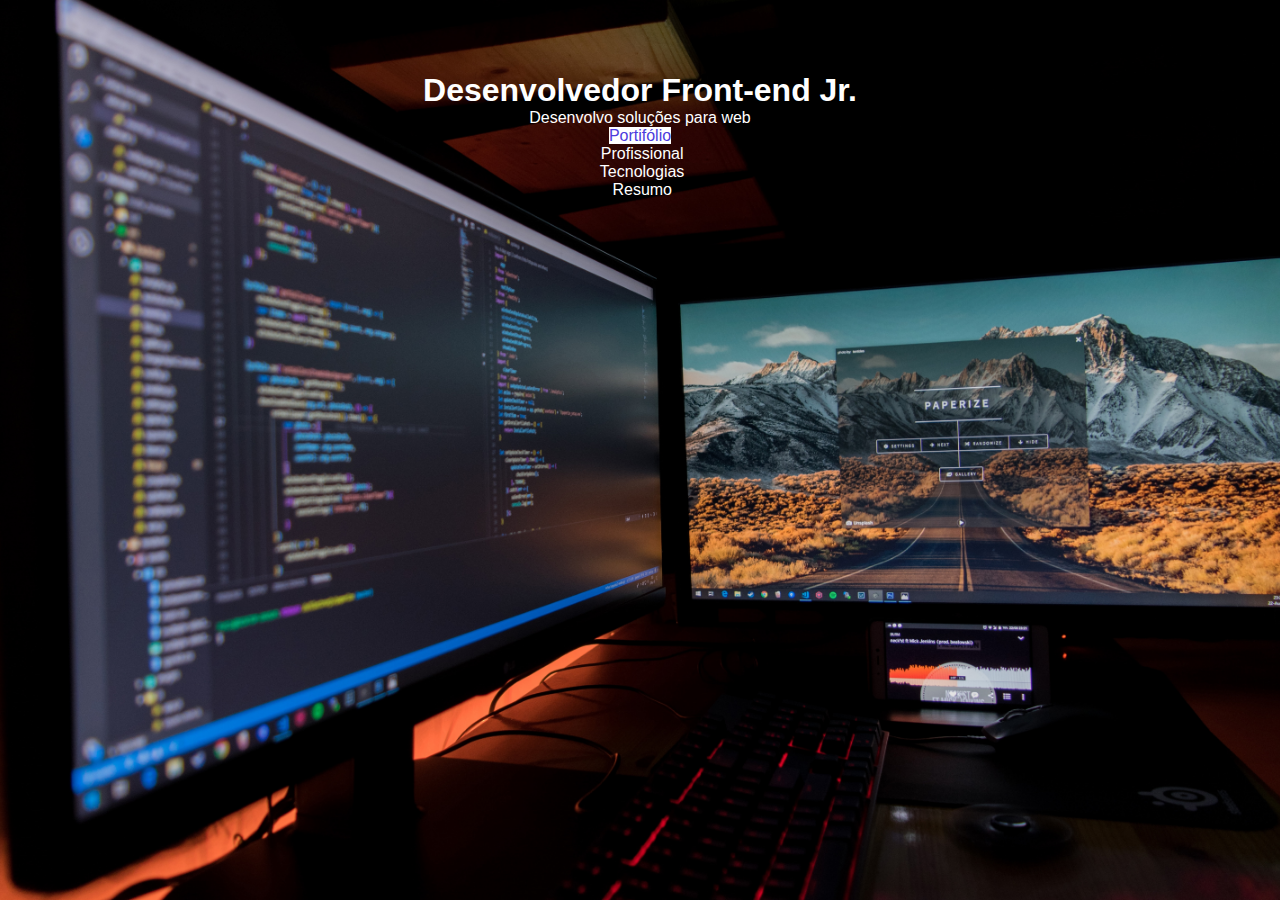
==== index.html @ f424c0a4 "Criação html basico e css simples" ====
<!DOCTYPE html>
<html lang="pt-br">
<head>
    <meta charset="UTF-8">
    <meta name="viewport" content="width=device-width, initial-scale=1.0">
    <meta http-equiv="X-UA-Compatible" content="ie=edge">
    <title>Portifólio</title>
    <link href="css/style.css" type="text/css" rel="stylesheet"/>
</head>
<body>
   

    <div class="banner">
        <h1>Desenvolvedor Front-end Jr.</h1>
        <p class="tagline">Desenvolvo soluções para web</p>
        <a class="banner_btn" href="#">Portifólio</a>
    


   <div class="roll">
       <div class="roll_cell">
            <p> <img src="" alt=""> Profissional </p>
        <div class="roll_cell">
            <p> <img src="" alt=""> Tecnologias </p> 
        <div class="roll_cell">
            <p> <img src="" alt=""> Resumo </p>   
        
       </div>




   </div>

</div>
   
</body>
</html>
---- css/style.css ----
html, body{
    height:100%;
    margin: 0;
    padding:0;
    background-color: white;
}
  .banner{
    padding: 0;
    margin: 0;
    background-image: url(../img/bg.jpg);
    background-repeat: no-repeat;
    background-size: cover;
    background-position: center;
    height: 100vh;
    text-align: center;
    font-family: Verdana, Geneva, Tahoma, sans-serif;
  }

  .banner h1{
    color: white;
    margin: 0;
    padding: 2.25em 0 0 0;
    clear: both;
  }

  .banner p{
    color: white;
    margin: 0;
    padding: 0;
  }

  .banner a{
    background-color: white;

  }
  
  .tagline{
    font-weight: 100;
    margin: 0.5em 0 1em 0;
    padding: 0;
    font-family: Verdana, Geneva, Tahoma, sans-serif;
  }

  .banner_btn{
    color: rgb(76, 60, 221);
    text-decoration: none;
    font-family: Verdana, Geneva, Tahoma, sans-serif;
  }

  .banner  a  p{
    background-color: white;
    width:100px;
    padding: 0.75em 0;
    margin-left: auto;
    margin-left: auto;
 
}
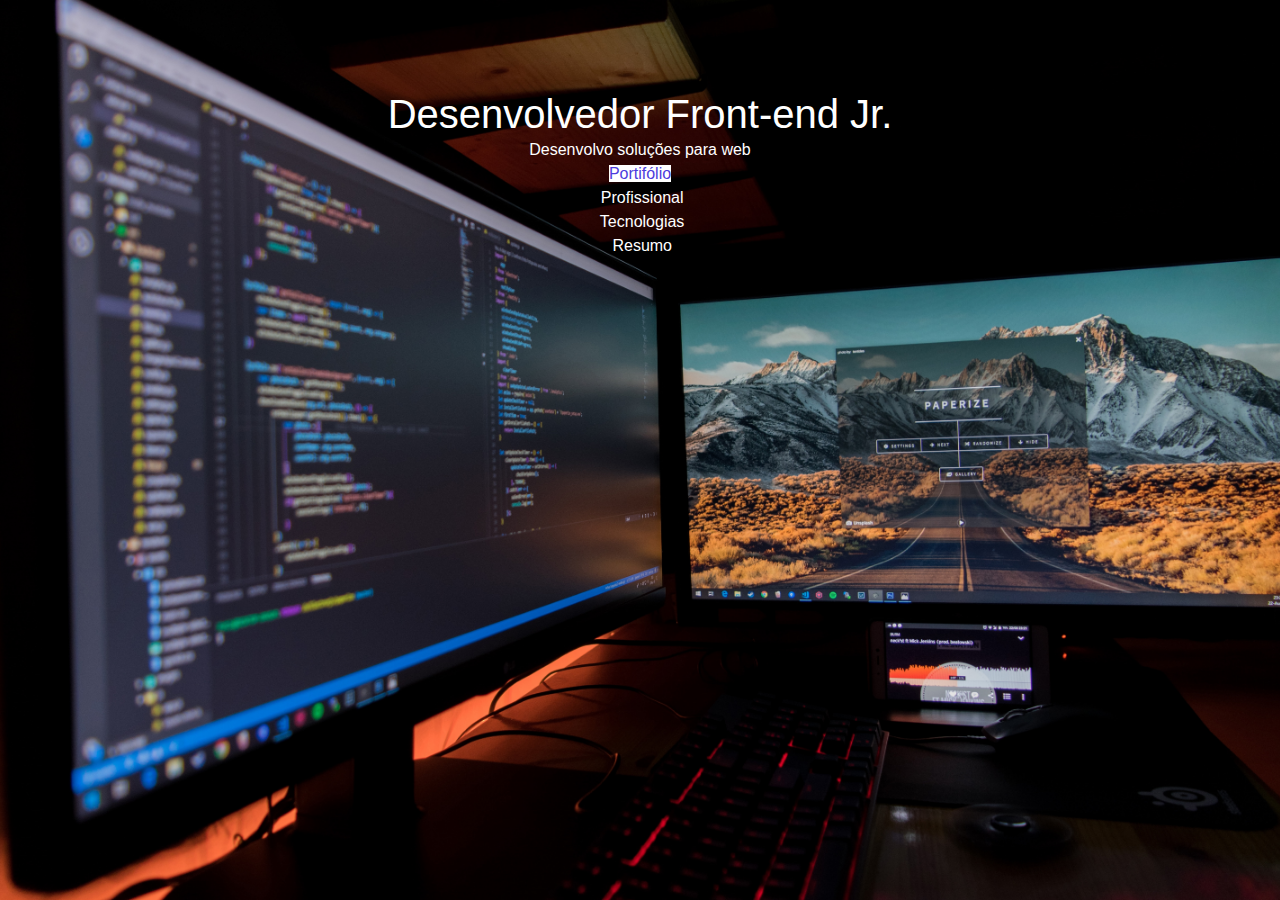
==== commit 763b0265: "adicionado links via CDN  bootstrap-4" ====
--- a/index.html
+++ b/index.html
@@ -1,10 +1,16 @@
 <!DOCTYPE html>
 <html lang="pt-br">
 <head>
+    <!-- Required meta tags -->
     <meta charset="UTF-8">
-    <meta name="viewport" content="width=device-width, initial-scale=1.0">
+    <meta name="viewport" content="width=device-width, initial-scale=1, shrink-to-fit=no">
     <meta http-equiv="X-UA-Compatible" content="ie=edge">
-    <title>Portifólio</title>
+
+    <!-- Bootstrap CSS -->
+    <link rel="stylesheet" href="https://stackpath.bootstrapcdn.com/bootstrap/4.3.1/css/bootstrap.min.css"
+     integrity="sha384-ggOyR0iXCbMQv3Xipma34MD+dH/1fQ784/j6cY/iJTQUOhcWr7x9JvoRxT2MZw1T" crossorigin="anonymous">
+     <link rel="shortcut icon" href="img/icon.png" /> 
+    <title> Portifólio</title>
     <link href="css/style.css" type="text/css" rel="stylesheet"/>
 </head>
 <body>
@@ -34,6 +40,16 @@
 
 </div>
    
+
+
+
+
+
+
+<script src="https://stackpath.bootstrapcdn.com/bootstrap/4.3.1/js/bootstrap.min.js" 
+integrity="sha384-JjSmVgyd0p3pXB1rRibZUAYoIIy6OrQ6VrjIEaFf/nJGzIxFDsf4x0xIM+B07jRM" crossorigin="anonymous"></script>
+
+
 </body>
 </html>
 
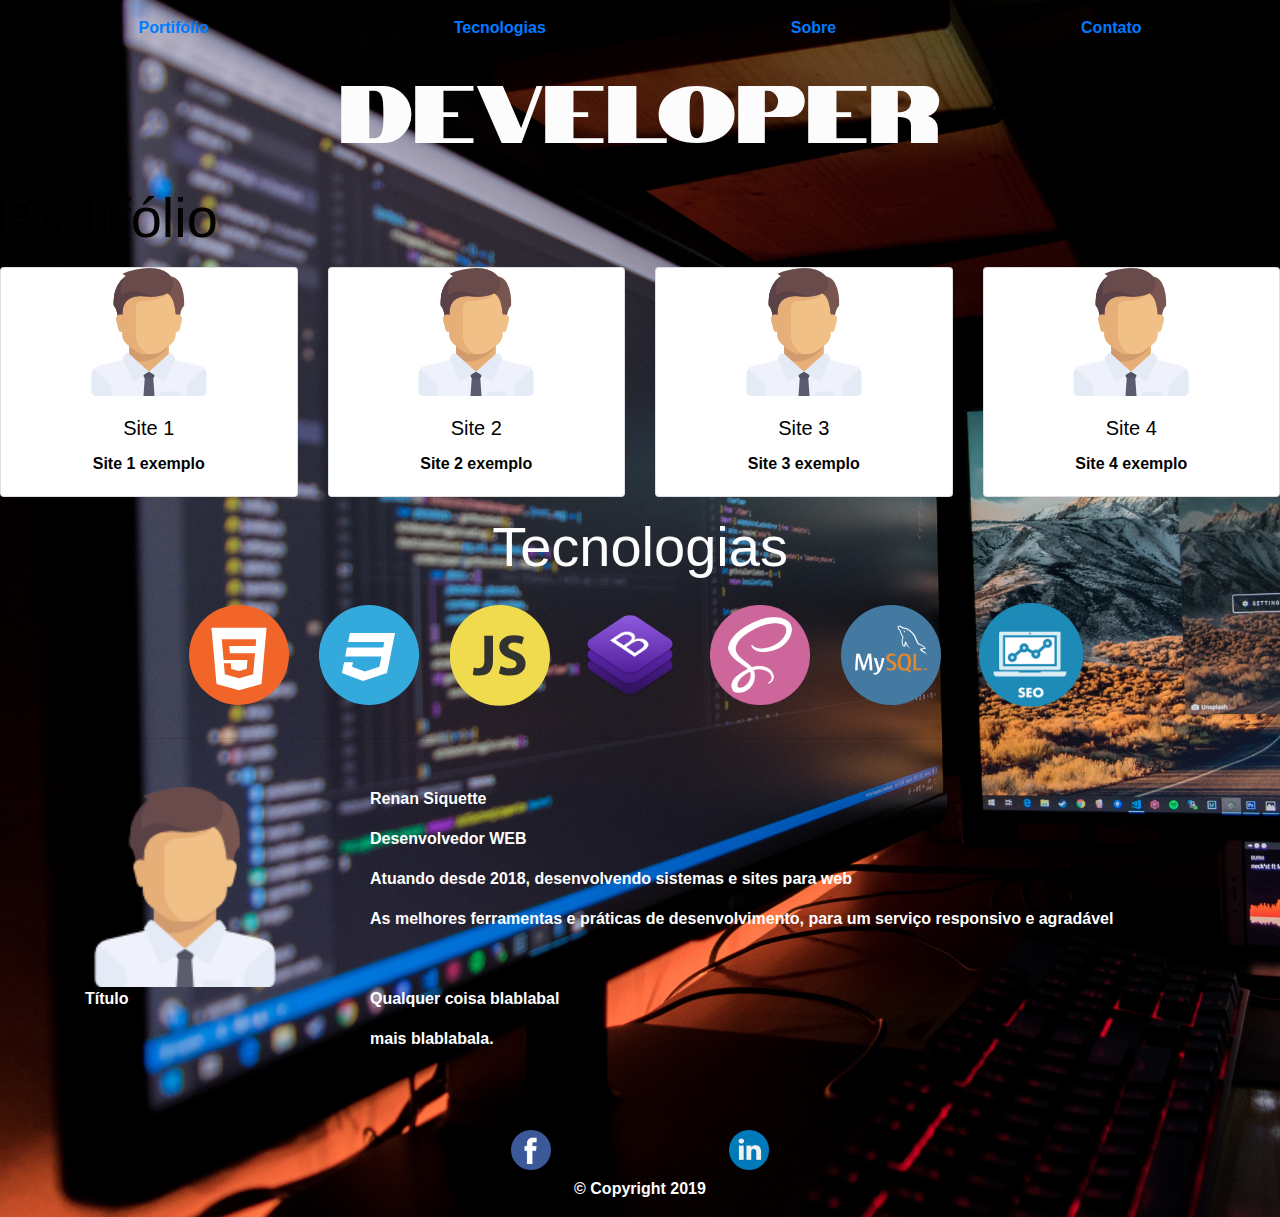
==== commit 94ebfcf7: "Modificado UX/ implementação section portifolio,sobre, tecnologias" ====
--- a/index.html
+++ b/index.html
@@ -9,46 +9,169 @@
     <!-- Bootstrap CSS -->
     <link rel="stylesheet" href="https://stackpath.bootstrapcdn.com/bootstrap/4.3.1/css/bootstrap.min.css"
      integrity="sha384-ggOyR0iXCbMQv3Xipma34MD+dH/1fQ784/j6cY/iJTQUOhcWr7x9JvoRxT2MZw1T" crossorigin="anonymous">
-     <link rel="shortcut icon" href="img/icon.png" /> 
+     <link rel="shortcut icon" href="img/icon-1.png" /> 
     <title> Portifólio</title>
     <link href="css/style.css" type="text/css" rel="stylesheet"/>
+    <link href="https://fonts.googleapis.com/css?family=Notable|Mansalvas&display=swap" rel="stylesheet">
 </head>
 <body>
-   
+    <header>
+            <div class="banner">
 
-    <div class="banner">
-        <h1>Desenvolvedor Front-end Jr.</h1>
-        <p class="tagline">Desenvolvo soluções para web</p>
-        <a class="banner_btn" href="#">Portifólio</a>
-    
+                   <!--   NAVBAR   -->
+                   <div class="container-navbar">
+                        <nav class="navbar navbar-dark nav-pills nav-fill">
+                                <a class="nav-item nav-link" href="#">Portifólio</a>
+                                <a class="nav-item nav-link" href="#">Tecnologias</a>
+                                <a class="nav-item nav-link" href="#">Sobre</a>
+                                <a class="nav-item nav-link" href="#">Contato</a>
+                              </nav>
+                   </div>
+                   <!--   END NAVBAR    -->
+                   
+                     <h1 class="display-1">DEVELOPER</h1><br>
+                 
+                  </header>
+                  <!--    END HEADER    --> 
 
 
-   <div class="roll">
-       <div class="roll_cell">
-            <p> <img src="" alt=""> Profissional </p>
-        <div class="roll_cell">
-            <p> <img src="" alt=""> Tecnologias </p> 
-        <div class="roll_cell">
-            <p> <img src="" alt=""> Resumo </p>   
-        
-       </div>
+                   <!--     PORTIFOLIO     -->
+                        <div class="container-portifolio">
+                          <h1 class="display-4 port">Portifólio</h1>
+
+                          <div class="row">
+                          
+                          <div class="col-md-3 col-sm-6">
+                                <div class="card mb-3 mt-2 text-center">
+                                  <div class="card-block">
+                                    <img src="img/boss.png" alt="img1" class="img-fluid">
+                                      <div class="card-body">
+                                      <h5 class="card-title">Site 1</h5>
+                                      <p class="card-text">Site 1 exemplo</p>
+                                   </div>
+                                </div>
+                            </div>
+                          </div>  
+                          <div class="col-md-3 col-sm-6">
+                              <div class="card mb-3 mt-2 text-center">
+                                <div class="card-block">
+                                  <img src="img/boss.png" alt="img1" class="img-fluid">
+                                    <div class="card-body">
+                                    <h5 class="card-title">Site 2</h5>
+                                    <p class="card-text">Site 2 exemplo</p>
+                                 </div>
+                              </div>
+                          </div>
+                        </div>  
+                        <div class="col-md-3 col-sm-6">
+                            <div class="card mb-3 mt-2 text-center">
+                              <div class="card-block">
+                                <img src="img/boss.png" alt="img1" class="img-fluid">
+                                  <div class="card-body">
+                                  <h5 class="card-title">Site 3</h5>
+                                  <p class="card-text">Site 3 exemplo</p>
+                               </div>
+                            </div>
+                        </div>
+                      </div>  
+                      <div class="col-md-3 col-sm-6">
+                          <div class="card mb-3 mt-2 text-center">
+                            <div class="card-block">
+                              <img src="img/boss.png" alt="img1" class="img-fluid">
+                                <div class="card-body">
+                                <h5 class="card-title">Site 4</h5>
+                                <p class="card-text">Site 4 exemplo</p>
+                             </div>
+                          </div>
+                      </div>
+                  
 
 
 
+                                
+                         </div>
+                      </div>
+                  </div>
+                  <!--    END PORTIFOLIO    -->
 
-   </div>
 
-</div>
-   
+
+                      <!--    TECNOLOGIAS    -->
+                      
+                          <div class="container-fluid">
+                              <h1 class="display-4">Tecnologias</h1>
+
+                            <button type="button" class="btn col-sm-auto"><img src="img/html-logo.svg" width="100px"alt=""></button>
+                            <button type="button" class="btn col-sm-auto"><img src="img/css-logo.svg" width="100px" alt=""></button>
+                            <button type="button" class="btn col-sm-auto"><img src="img/javascript-logo.svg" width="100px" alt=""></button>
+                            <button type="button" class="btn col-sm-auto"><img src="img/bootstrap.png" width="100px" alt=""></button>
+                            <button type="button" class="btn col-sm-auto"><img src="img/sass.png" width="100px" alt=""></button>
+                            <button type="button" class="btn col-sm-auto"><img src="img/sql.png" width="100px" alt=""></button>
+                            <button type="button" class="btn col-sm-auto"><img src="img/SEO-Logo.png" width="120px" alt=""></button>
+                           
+
+
+                        </div> <hr>
+                        <!--    END-TECNOLOGIAS    -->
+
+         
+                    <!--    SOBRE    -->
+                    <div class="sobre">
+                        <div class="container mt-5 mb-5">
+                            <dl class="row">
+                                <dt class="col-sm-3"> <img src="img/boss.png" height="200px" alt=""></dt>
+                                <dd class="col-sm-9"> 
+                                 <p> Renan Siquette </p>
+                                 <p> Desenvolvedor WEB </p> 
+                                 <p> Atuando desde 2018, desenvolvendo sistemas e sites para web</p>
+                                 <p> As melhores ferramentas e práticas de desenvolvimento,
+                                    para um serviço responsivo e agradável</p></dd>                       
+                                <dt class="col-sm-3">Título</dt>
+                                <dd class="col-sm-9">
+                                  <p>Qualquer coisa blablabal</p>
+                                  <p>mais blablabala.</p>
+                                </dd>
+                              
+                                
+                              </dl>
+                        </div>
+                    </div>
+                   
+                    <!--    END SOBRE    -->
+                    
+
+                    <!--   CONTATO   -->
 
 
 
 
 
 
-<script src="https://stackpath.bootstrapcdn.com/bootstrap/4.3.1/js/bootstrap.min.js" 
-integrity="sha384-JjSmVgyd0p3pXB1rRibZUAYoIIy6OrQ6VrjIEaFf/nJGzIxFDsf4x0xIM+B07jRM" crossorigin="anonymous"></script>
 
+
+                    <!--   END-CONTATO   -->
+
+
+
+
+ 
+    <footer> <!--FOOTER-->
+
+
+      <button type="button" class="btn col-sm-2"><img src="img/facebook.png" width="40px" alt=""></button>
+      <button type="button" class="btn col-sm-2"><img src="img/linkedin.png" width="40px" alt=""></button>
+   
+
+          <p> &copy Copyright 2019</p>
+        
+      
+
+    </footer><!--END FOOTER-->
+
+
+            <script src="https://code.jquery.com/jquery-3.3.1.slim.min.js" integrity="sha384-q8i/X+965DzO0rT7abK41JStQIAqVgRVzpbzo5smXKp4YfRvH+8abtTE1Pi6jizo" crossorigin="anonymous"></script>
+            <script src="https://cdnjs.cloudflare.com/ajax/libs/popper.js/1.14.3/umd/popper.min.js" integrity="sha384-ZMP7rVo3mIykV+2+9J3UJ46jBk0WLaUAdn689aCwoqbBJiSnjAK/l8WvCWPIPm49" crossorigin="anonymous"></script>
+            <script src="https://stackpath.bootstrapcdn.com/bootstrap/4.1.3/js/bootstrap.min.js" integrity="sha384-ChfqqxuZUCnJSK3+MXmPNIyE6ZbWh2IMqE241rYiqJxyMiZ6OW/JmZQ5stwEULTy" crossorigin="anonymous"></script>
 
 </body>
 </html>
--- a/css/style.css
+++ b/css/style.css
@@ -1,57 +1,56 @@
-  html, body{
-    height:100%;
+*{
     margin: 0;
     padding:0;
-    background-color: white;
+    box-sizing: border-box;
 }
-  .banner{
-    padding: 0;
-    margin: 0;
-    background-image: url(../img/bg.jpg);
-    background-repeat: no-repeat;
-    background-size: cover;
-    background-position: center;
-    height: 100vh;
-    text-align: center;
-    font-family: Verdana, Geneva, Tahoma, sans-serif;
-  }
+body{
+  background-image: url(../img/bg.jpg);
+  background-size: cover;
+  font-weight: bold;
+}
+.banner{
+   height: 100%;
+}
+ 
 
-  .banner h1{
-    color: white;
-    margin: 0;
-    padding: 2.25em 0 0 0;
-    clear: both;
-  }
+ .display-1{
+   font-family: 'Notable', sans-serif;
+   text-align: center;
+   font-size: 80px;
+   color: #fcfcfc;
+ }
 
-  .banner p{
-    color: white;
-    margin: 0;
-    padding: 0;
-  }
+ .col-md-3{
+   color: #020202;
+   font-weight: bold;
+ }
+ .container-portifolio{
+   color: #020202;
 
-  .banner a{
-    background-color: white;
+ }
 
-  }
-  
-  .tagline{
-    font-weight: 100;
-    margin: 0.5em 0 1em 0;
-    padding: 0;
-    font-family: Verdana, Geneva, Tahoma, sans-serif;
-  }
+ .container-fluid{
+   color: #fcfcfc;
+   font-weight: bold;
+ }
 
-  .banner_btn{
-    color: rgb(76, 60, 221);
-    text-decoration: none;
-    font-family: Verdana, Geneva, Tahoma, sans-serif;
-  }
 
-  .banner  a  p{
-    background-color: white;
-    width:100px;
-    padding: 0.75em 0;
-    margin-left: auto;
-    margin-left: auto;
+ .container button{
+   display: inline-block;
+   border: none;
+ }
+
+ footer{
+   text-align: center;
+   color: #fcfcfc;
+ }
+
+ .container-fluid{
+   text-align: center;
+ }
  
-}+ .sobre{
+   color: white;
+ }
+
+ 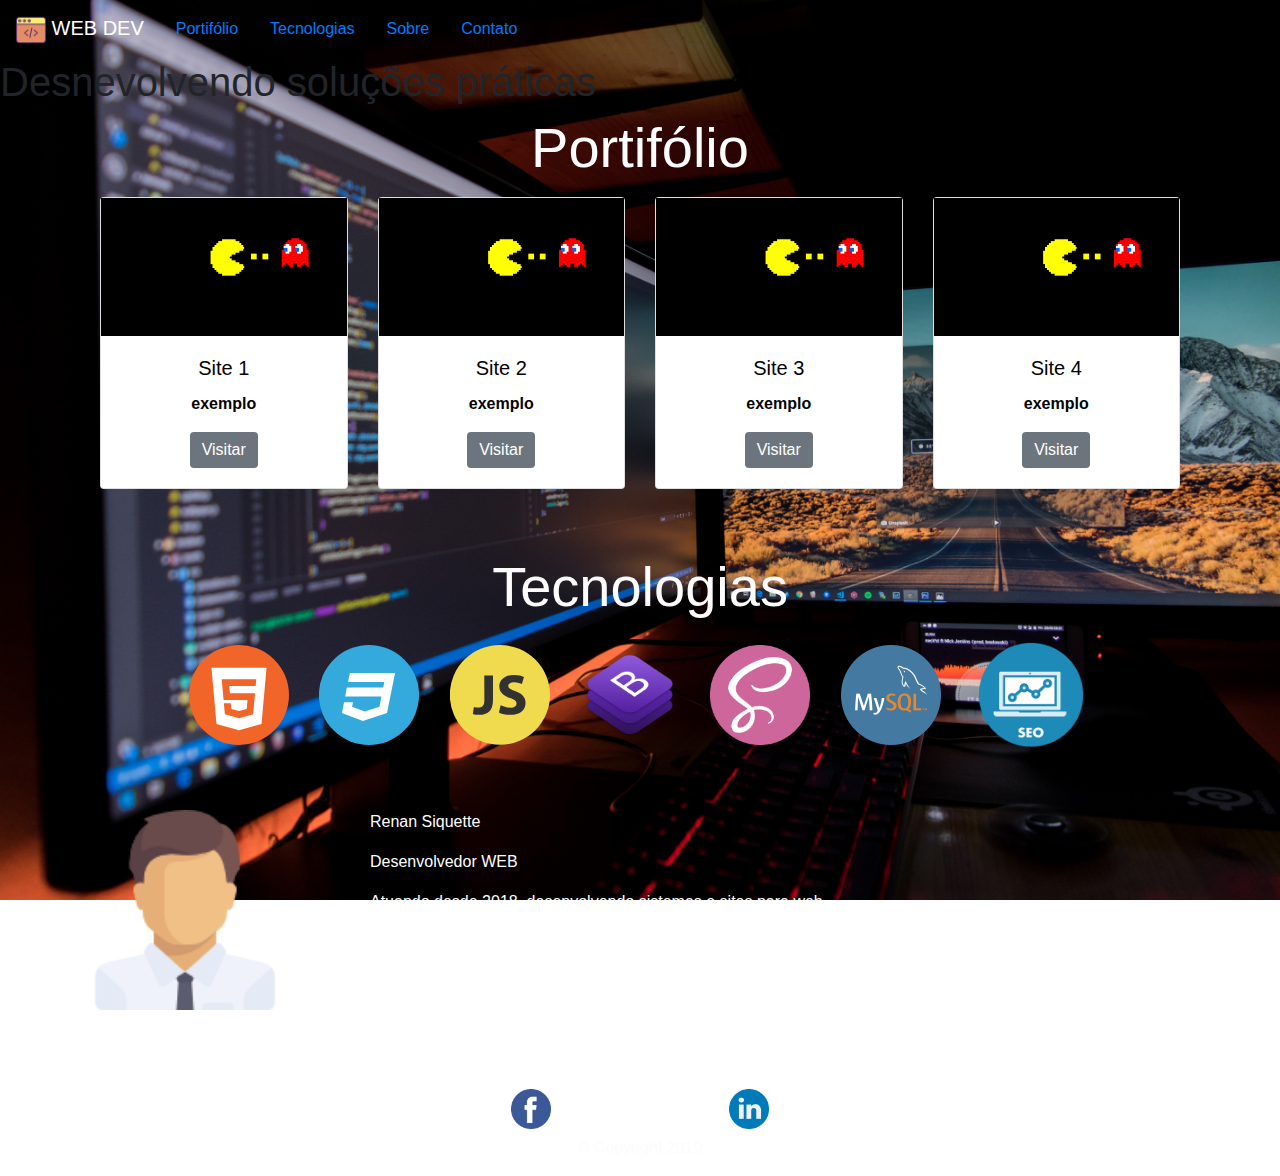
==== commit 6fbc98a4: "Inserido JS link de paginas/ melhorado hover do home.css" ====
--- a/index.html
+++ b/index.html
@@ -19,8 +19,12 @@
             <div class="banner">
 
                    <!--   NAVBAR   -->
-                   <div class="container-navbar">
-                        <nav class="navbar navbar-dark nav-pills nav-fill">
+                   <nav class="navbar navbar-expand-lg navbar-dark bg-ligth">
+                    <a class="navbar-brand" href="#"><img src="img/web-programming.png" width="30" height="30" alt=""> WEB DEV</a>
+                    <button class="navbar-toggler" type="button" data-toggle="collapse" data-target="#navbarNavAltMarkup" aria-controls="navbarNavAltMarkup" aria-expanded="false" aria-label="Alterna navegação">
+                      <span class="navbar-toggler-icon"></span>
+                    </button>
+                    <div class="collapse navbar-collapse" id="navbarNavAltMarkup">
                                 <a class="nav-item nav-link" href="#">Portifólio</a>
                                 <a class="nav-item nav-link" href="#">Tecnologias</a>
                                 <a class="nav-item nav-link" href="#">Sobre</a>
@@ -28,90 +32,94 @@
                               </nav>
                    </div>
                    <!--   END NAVBAR    -->
-                   
-                     <h1 class="display-1">DEVELOPER</h1><br>
-                 
-                  </header>
+                  
+                   <h1>Desnevolvendo soluções práticas</h1>
+
+
+
+
+      </header>
                   <!--    END HEADER    --> 
 
 
-                   <!--     PORTIFOLIO     -->
-                        <div class="container-portifolio">
-                          <h1 class="display-4 port">Portifólio</h1>
+                <!--     PORTIFOLIO     -->
+              <div class="container container-port">
+                <h1 class="display-4 port">Portifólio</h1>
 
-                          <div class="row">
-                          
+                  <div class="row"></div>
+                          <div class="card-group">
                           <div class="col-md-3 col-sm-6">
-                                <div class="card mb-3 mt-2 text-center">
+                                <div class="card mb-3 mt-2">
                                   <div class="card-block">
-                                    <img src="img/boss.png" alt="img1" class="img-fluid">
+                                    <img src="img/giphy.gif" alt="img1" class="img-fluid">
                                       <div class="card-body">
                                       <h5 class="card-title">Site 1</h5>
-                                      <p class="card-text">Site 1 exemplo</p>
+                                      <p class="card-text">exemplo</p>
+                                      <button type="button" class="btn btn-secondary">Visitar</button>
                                    </div>
                                 </div>
                             </div>
                           </div>  
                           <div class="col-md-3 col-sm-6">
-                              <div class="card mb-3 mt-2 text-center">
+                              <div class="card mb-3 mt-2">
                                 <div class="card-block">
-                                  <img src="img/boss.png" alt="img1" class="img-fluid">
+                                  <img src="img/giphy.gif" alt="img1" class="img-fluid">
                                     <div class="card-body">
                                     <h5 class="card-title">Site 2</h5>
-                                    <p class="card-text">Site 2 exemplo</p>
+                                    <p class="card-text">exemplo</p>
+                                    <button type="button" class="btn btn-secondary">Visitar</button>
                                  </div>
                               </div>
                           </div>
                         </div>  
                         <div class="col-md-3 col-sm-6">
-                            <div class="card mb-3 mt-2 text-center">
+                            <div class="card mb-3 mt-2">
                               <div class="card-block">
-                                <img src="img/boss.png" alt="img1" class="img-fluid">
+                                <img src="img/giphy.gif" alt="img1" class="img-fluid">
                                   <div class="card-body">
                                   <h5 class="card-title">Site 3</h5>
-                                  <p class="card-text">Site 3 exemplo</p>
+                                  <p class="card-text">exemplo</p>
+                                  <button type="button" class="btn btn-secondary">Visitar</button>
                                </div>
                             </div>
                         </div>
                       </div>  
                       <div class="col-md-3 col-sm-6">
-                          <div class="card mb-3 mt-2 text-center">
+                          <div class="card mb-3 mt-2">
                             <div class="card-block">
-                              <img src="img/boss.png" alt="img1" class="img-fluid">
+                              <img src="img/giphy.gif" alt="img1" class="img-fluid">
                                 <div class="card-body">
                                 <h5 class="card-title">Site 4</h5>
-                                <p class="card-text">Site 4 exemplo</p>
-                             </div>
-                          </div>
+                                <p class="card-text">exemplo</p>
+                                <button type="button" class="btn btn-secondary">Visitar</button>
+                                </div>
+                              </div>
+                          </div>      
                       </div>
-                  
-
-
-
-                                
-                         </div>
-                      </div>
+                      
+                    </div>
                   </div>
-                  <!--    END PORTIFOLIO    -->
+              </div>
+              <!--    END PORTIFOLIO    -->
 
 
 
                       <!--    TECNOLOGIAS    -->
                       
-                          <div class="container-fluid">
+                          <div class="container-fluid mb-5 mt-5">
                               <h1 class="display-4">Tecnologias</h1>
 
-                            <button type="button" class="btn col-sm-auto"><img src="img/html-logo.svg" width="100px"alt=""></button>
-                            <button type="button" class="btn col-sm-auto"><img src="img/css-logo.svg" width="100px" alt=""></button>
-                            <button type="button" class="btn col-sm-auto"><img src="img/javascript-logo.svg" width="100px" alt=""></button>
-                            <button type="button" class="btn col-sm-auto"><img src="img/bootstrap.png" width="100px" alt=""></button>
-                            <button type="button" class="btn col-sm-auto"><img src="img/sass.png" width="100px" alt=""></button>
-                            <button type="button" class="btn col-sm-auto"><img src="img/sql.png" width="100px" alt=""></button>
-                            <button type="button" class="btn col-sm-auto"><img src="img/SEO-Logo.png" width="120px" alt=""></button>
+                            <button type="button" class="btn col-sm-auto"><img src="img/html-logo.svg" width="100px"alt="html"></button>
+                            <button type="button" class="btn col-sm-auto"><img src="img/css-logo.svg" width="100px" alt="Css"></button>
+                            <button type="button" class="btn col-sm-auto"><img src="img/javascript-logo.svg" width="100px" alt="JS"></button>
+                            <button type="button" class="btn col-sm-auto"><img src="img/bootstrap.png" width="100px" alt="Bootstrap"></button>
+                            <button type="button" class="btn col-sm-auto"><img src="img/sass.png" width="100px" alt="Sass"></button>
+                            <button type="button" class="btn col-sm-auto"><img src="img/sql.png" width="100px" alt="SQL"></button>
+                            <button type="button" class="btn col-sm-auto"><img src="img/SEO-Logo.png" width="120px" alt="SEO"></button>
                            
 
 
-                        </div> <hr>
+                        </div>
                         <!--    END-TECNOLOGIAS    -->
 
          
@@ -126,11 +134,8 @@
                                  <p> Atuando desde 2018, desenvolvendo sistemas e sites para web</p>
                                  <p> As melhores ferramentas e práticas de desenvolvimento,
                                     para um serviço responsivo e agradável</p></dd>                       
-                                <dt class="col-sm-3">Título</dt>
-                                <dd class="col-sm-9">
-                                  <p>Qualquer coisa blablabal</p>
-                                  <p>mais blablabala.</p>
-                                </dd>
+                                <dt class="col-sm-3">@Rsiquette</dt>
+                               
                               
                                 
                               </dl>
@@ -141,7 +146,7 @@
                     
 
                     <!--   CONTATO   -->
-
+                    
 
 
 
@@ -157,15 +162,11 @@
  
     <footer> <!--FOOTER-->
 
-
       <button type="button" class="btn col-sm-2"><img src="img/facebook.png" width="40px" alt=""></button>
       <button type="button" class="btn col-sm-2"><img src="img/linkedin.png" width="40px" alt=""></button>
    
-
           <p> &copy Copyright 2019</p>
         
-      
-
     </footer><!--END FOOTER-->
 
 
--- a/css/style.css
+++ b/css/style.css
@@ -3,13 +3,24 @@
     padding:0;
     box-sizing: border-box;
 }
+
 body{
   background-image: url(../img/bg.jpg);
   background-size: cover;
-  font-weight: bold;
+  background-repeat: no-repeat;
+  background-attachment: fixed;
+ 
+
 }
+
+.navbar{
+  color: #fcfcfc;
+  
+}
+
 .banner{
    height: 100%;
+   z-index: -1;
 }
  
 
@@ -23,10 +34,12 @@
  .col-md-3{
    color: #020202;
    font-weight: bold;
+   text-align: center;
  }
- .container-portifolio{
-   color: #020202;
 
+ .container-port h1{
+   color: #fcfcfc;
+   text-align: center;
  }
 
  .container-fluid{
@@ -34,15 +47,9 @@
    font-weight: bold;
  }
 
-
  .container button{
    display: inline-block;
    border: none;
- }
-
- footer{
-   text-align: center;
-   color: #fcfcfc;
  }
 
  .container-fluid{
@@ -53,4 +60,9 @@
    color: white;
  }
 
+ footer{
+  text-align: center;
+  color: #fcfcfc;
+}
+
  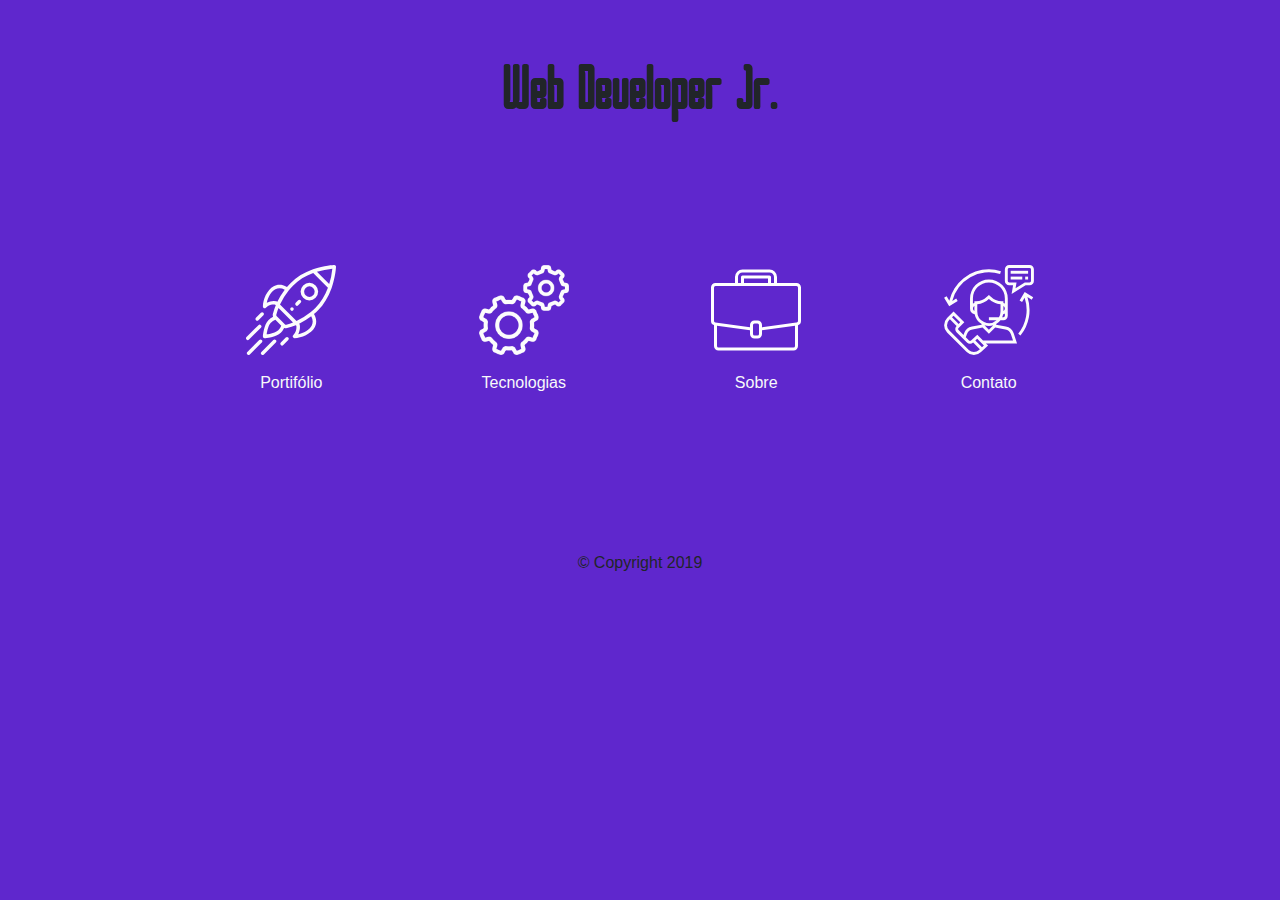
==== commit 9a2502c6: "troca de pag index" ====
--- a/index.html
+++ b/index.html
@@ -10,172 +10,66 @@
     <link rel="stylesheet" href="https://stackpath.bootstrapcdn.com/bootstrap/4.3.1/css/bootstrap.min.css"
      integrity="sha384-ggOyR0iXCbMQv3Xipma34MD+dH/1fQ784/j6cY/iJTQUOhcWr7x9JvoRxT2MZw1T" crossorigin="anonymous">
      <link rel="shortcut icon" href="img/icon-1.png" /> 
-    <title> Portifólio</title>
-    <link href="css/style.css" type="text/css" rel="stylesheet"/>
+    <title> Home</title>
+    <link href="css/home.css" type="text/css" rel="stylesheet"/>
     <link href="https://fonts.googleapis.com/css?family=Notable|Mansalvas&display=swap" rel="stylesheet">
 </head>
 <body>
+
     <header>
-            <div class="banner">
+            <h1 class="nome mt-5">Web Developer Jr.</h1>
 
-                   <!--   NAVBAR   -->
-                   <nav class="navbar navbar-expand-lg navbar-dark bg-ligth">
-                    <a class="navbar-brand" href="#"><img src="img/web-programming.png" width="30" height="30" alt=""> WEB DEV</a>
-                    <button class="navbar-toggler" type="button" data-toggle="collapse" data-target="#navbarNavAltMarkup" aria-controls="navbarNavAltMarkup" aria-expanded="false" aria-label="Alterna navegação">
-                      <span class="navbar-toggler-icon"></span>
+           
+    </header>
+
+    <div class="container-btn">
+            <button type="button" onclick="trocaPagina1()" class="btn  btn-outline-light my-2 mx-3" style="border: 0; background: transparent" >
+                    <figure>
+                            <p><img src="img/Rocket.svg"
+                              width="90" height="90"
+                              alt="btn1">
+                            <figcaption> Portifólio</figcaption>
+                          </figure>
+                </button>
+            
+            <button type="button" onclick="trocaPagina2()"  class="btn  btn-outline-light my-2 mx-3" style="border: 0; background: transparent">
+                    <figure>
+                            <p><img src="img/gears.png"
+                              width="90" height="90"
+                              alt="btn1">
+                            <figcaption> Tecnologias</figcaption>
+                          </figure>
+                </button>
+                <button type="button" onclick="trocaPagina3()"  class="btn  btn-outline-light my-2 mx-3" style="border: 0; background: transparent">
+                        <figure>
+                                <p><img src="img/suitcase.svg"
+                                  width="90" height="90"
+                                  alt="btn1">
+                                <figcaption> Sobre</figcaption>
+                              </figure>
                     </button>
-                    <div class="collapse navbar-collapse" id="navbarNavAltMarkup">
-                                <a class="nav-item nav-link" href="#">Portifólio</a>
-                                <a class="nav-item nav-link" href="#">Tecnologias</a>
-                                <a class="nav-item nav-link" href="#">Sobre</a>
-                                <a class="nav-item nav-link" href="#">Contato</a>
-                              </nav>
-                   </div>
-                   <!--   END NAVBAR    -->
-                  
-                   <h1>Desnevolvendo soluções práticas</h1>
+                    <button type="button" onclick="trocaPagina4()"  class="btn btn-outline-light my-2 mx-3" style="border: 0; background: transparent">
+                            <figure>
+                                    <p><img src="img/support.svg"
+                                      width="90" height="90"
+                                      alt="btn1">
+                                    <figcaption> Contato</figcaption>
+                                  </figure>
+                        </button>
+                      </div>
+
+      <div class="container-footer">
+        <footer>
+
+          <p class="copy"> &copy Copyright 2019</p>
+  
+         </footer>
+      </div>
 
 
-
-
-      </header>
-                  <!--    END HEADER    --> 
-
-
-                <!--     PORTIFOLIO     -->
-              <div class="container container-port">
-                <h1 class="display-4 port">Portifólio</h1>
-
-                  <div class="row"></div>
-                          <div class="card-group">
-                          <div class="col-md-3 col-sm-6">
-                                <div class="card mb-3 mt-2">
-                                  <div class="card-block">
-                                    <img src="img/giphy.gif" alt="img1" class="img-fluid">
-                                      <div class="card-body">
-                                      <h5 class="card-title">Site 1</h5>
-                                      <p class="card-text">exemplo</p>
-                                      <button type="button" class="btn btn-secondary">Visitar</button>
-                                   </div>
-                                </div>
-                            </div>
-                          </div>  
-                          <div class="col-md-3 col-sm-6">
-                              <div class="card mb-3 mt-2">
-                                <div class="card-block">
-                                  <img src="img/giphy.gif" alt="img1" class="img-fluid">
-                                    <div class="card-body">
-                                    <h5 class="card-title">Site 2</h5>
-                                    <p class="card-text">exemplo</p>
-                                    <button type="button" class="btn btn-secondary">Visitar</button>
-                                 </div>
-                              </div>
-                          </div>
-                        </div>  
-                        <div class="col-md-3 col-sm-6">
-                            <div class="card mb-3 mt-2">
-                              <div class="card-block">
-                                <img src="img/giphy.gif" alt="img1" class="img-fluid">
-                                  <div class="card-body">
-                                  <h5 class="card-title">Site 3</h5>
-                                  <p class="card-text">exemplo</p>
-                                  <button type="button" class="btn btn-secondary">Visitar</button>
-                               </div>
-                            </div>
-                        </div>
-                      </div>  
-                      <div class="col-md-3 col-sm-6">
-                          <div class="card mb-3 mt-2">
-                            <div class="card-block">
-                              <img src="img/giphy.gif" alt="img1" class="img-fluid">
-                                <div class="card-body">
-                                <h5 class="card-title">Site 4</h5>
-                                <p class="card-text">exemplo</p>
-                                <button type="button" class="btn btn-secondary">Visitar</button>
-                                </div>
-                              </div>
-                          </div>      
-                      </div>
-                      
-                    </div>
-                  </div>
-              </div>
-              <!--    END PORTIFOLIO    -->
-
-
-
-                      <!--    TECNOLOGIAS    -->
-                      
-                          <div class="container-fluid mb-5 mt-5">
-                              <h1 class="display-4">Tecnologias</h1>
-
-                            <button type="button" class="btn col-sm-auto"><img src="img/html-logo.svg" width="100px"alt="html"></button>
-                            <button type="button" class="btn col-sm-auto"><img src="img/css-logo.svg" width="100px" alt="Css"></button>
-                            <button type="button" class="btn col-sm-auto"><img src="img/javascript-logo.svg" width="100px" alt="JS"></button>
-                            <button type="button" class="btn col-sm-auto"><img src="img/bootstrap.png" width="100px" alt="Bootstrap"></button>
-                            <button type="button" class="btn col-sm-auto"><img src="img/sass.png" width="100px" alt="Sass"></button>
-                            <button type="button" class="btn col-sm-auto"><img src="img/sql.png" width="100px" alt="SQL"></button>
-                            <button type="button" class="btn col-sm-auto"><img src="img/SEO-Logo.png" width="120px" alt="SEO"></button>
-                           
-
-
-                        </div>
-                        <!--    END-TECNOLOGIAS    -->
-
-         
-                    <!--    SOBRE    -->
-                    <div class="sobre">
-                        <div class="container mt-5 mb-5">
-                            <dl class="row">
-                                <dt class="col-sm-3"> <img src="img/boss.png" height="200px" alt=""></dt>
-                                <dd class="col-sm-9"> 
-                                 <p> Renan Siquette </p>
-                                 <p> Desenvolvedor WEB </p> 
-                                 <p> Atuando desde 2018, desenvolvendo sistemas e sites para web</p>
-                                 <p> As melhores ferramentas e práticas de desenvolvimento,
-                                    para um serviço responsivo e agradável</p></dd>                       
-                                <dt class="col-sm-3">@Rsiquette</dt>
-                               
-                              
-                                
-                              </dl>
-                        </div>
-                    </div>
-                   
-                    <!--    END SOBRE    -->
-                    
-
-                    <!--   CONTATO   -->
-                    
-
-
-
-
-
-
-
-                    <!--   END-CONTATO   -->
-
-
-
-
- 
-    <footer> <!--FOOTER-->
-
-      <button type="button" class="btn col-sm-2"><img src="img/facebook.png" width="40px" alt=""></button>
-      <button type="button" class="btn col-sm-2"><img src="img/linkedin.png" width="40px" alt=""></button>
-   
-          <p> &copy Copyright 2019</p>
-        
-    </footer><!--END FOOTER-->
-
-
-            <script src="https://code.jquery.com/jquery-3.3.1.slim.min.js" integrity="sha384-q8i/X+965DzO0rT7abK41JStQIAqVgRVzpbzo5smXKp4YfRvH+8abtTE1Pi6jizo" crossorigin="anonymous"></script>
-            <script src="https://cdnjs.cloudflare.com/ajax/libs/popper.js/1.14.3/umd/popper.min.js" integrity="sha384-ZMP7rVo3mIykV+2+9J3UJ46jBk0WLaUAdn689aCwoqbBJiSnjAK/l8WvCWPIPm49" crossorigin="anonymous"></script>
-            <script src="https://stackpath.bootstrapcdn.com/bootstrap/4.1.3/js/bootstrap.min.js" integrity="sha384-ChfqqxuZUCnJSK3+MXmPNIyE6ZbWh2IMqE241rYiqJxyMiZ6OW/JmZQ5stwEULTy" crossorigin="anonymous"></script>
-
+      <script src="/home.js"></script>
+      <script src="https://code.jquery.com/jquery-3.3.1.slim.min.js" integrity="sha384-q8i/X+965DzO0rT7abK41JStQIAqVgRVzpbzo5smXKp4YfRvH+8abtTE1Pi6jizo" crossorigin="anonymous"></script>
+      <script src="https://cdnjs.cloudflare.com/ajax/libs/popper.js/1.14.3/umd/popper.min.js" integrity="sha384-ZMP7rVo3mIykV+2+9J3UJ46jBk0WLaUAdn689aCwoqbBJiSnjAK/l8WvCWPIPm49" crossorigin="anonymous"></script>
+      <script src="https://stackpath.bootstrapcdn.com/bootstrap/4.1.3/js/bootstrap.min.js" integrity="sha384-ChfqqxuZUCnJSK3+MXmPNIyE6ZbWh2IMqE241rYiqJxyMiZ6OW/JmZQ5stwEULTy" crossorigin="anonymous"></script>
 </body>
-</html>
-
-
-	+</html>--- a/css/home.css
+++ b/css/home.css
@@ -0,0 +1,66 @@
+*{
+    margin: 0;
+    padding:0;
+    box-sizing: border-box;
+}
+@font-face {
+    font-family: borg;
+    src: url('../fonts/Borg.ttf');
+ }
+
+body{
+    background-color: #5f27cd;
+    text-align: center;
+}
+
+h1{
+    font-family: borg;
+    font-weight: bold;
+    font-size: 4rem;    
+}
+
+
+.container-btn{
+    margin-top: 100px;
+  
+}
+
+.copy{
+    margin-bottom: -50px;
+}
+
+
+.btn{
+    display:inline-block;
+    border:0;
+    width:196px;
+    height:210px;
+    position: relative;
+    -webkit-transition: all 200ms ease-in;
+    -webkit-transform: scale(1); 
+    -ms-transition: all 200ms ease-in;
+    -ms-transform: scale(1); 
+    -moz-transition: all 200ms ease-in;
+    -moz-transform: scale(1);
+    transition: all 200ms ease-in;
+    transform: scale(1);   
+}
+
+.btn:hover{
+    box-shadow: 0px 0px 150px #000000;
+    z-index: 2;
+    -webkit-transition: all 200ms ease-in;
+    -webkit-transform: scale(1.5);
+    -ms-transition: all 200ms ease-in;
+    -ms-transform: scale(1.5);   
+    -moz-transition: all 200ms ease-in;
+    -moz-transform: scale(1.5);
+    transition: all 200ms ease-in;
+    transform: scale(1.5);
+}
+
+.container-footer{
+    position: relative;
+    bottom: -100px;
+
+}
